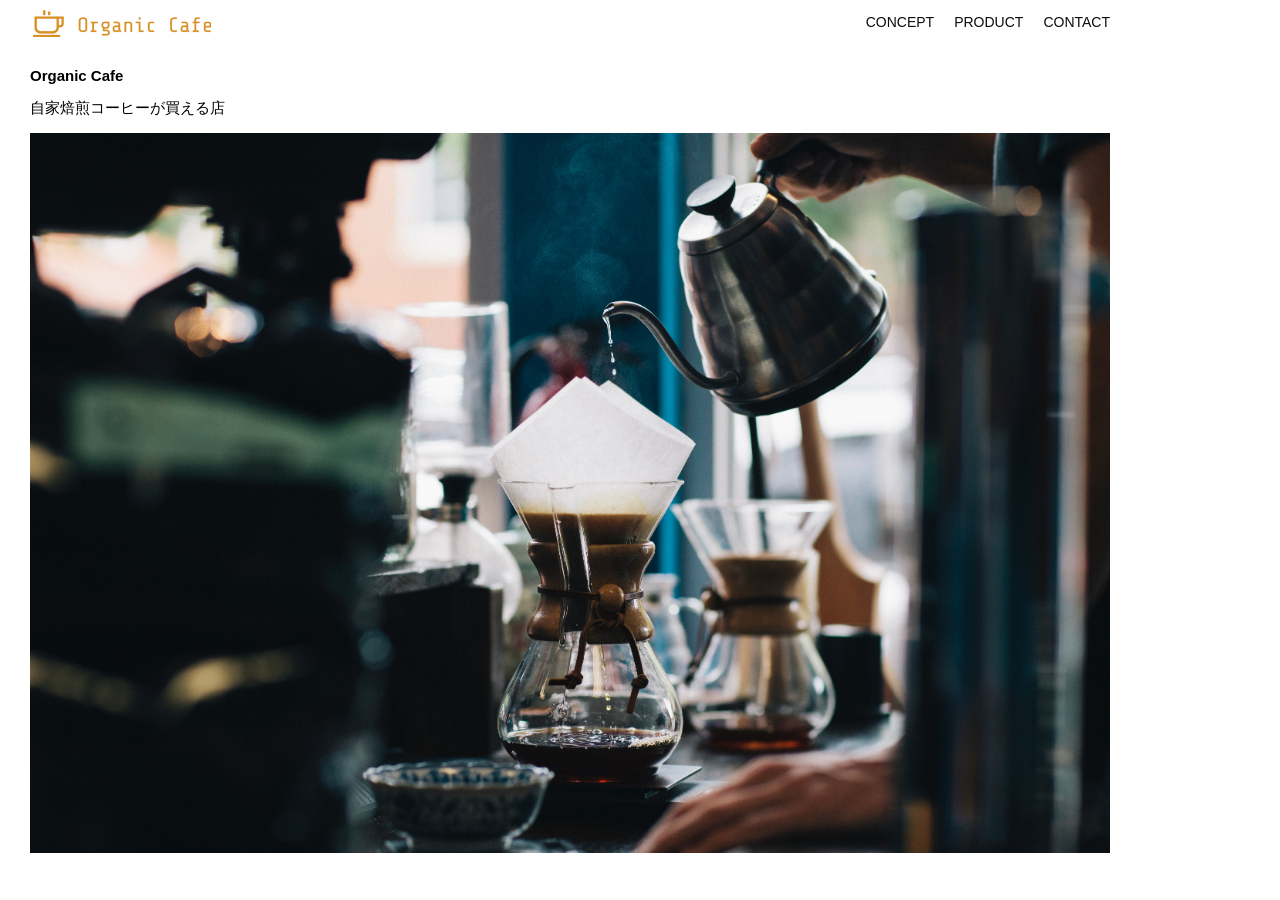
==== index.html @ 42299a13 "Add files via upload" ====
<!DOCTYPE html>
<html>
<head>
  <title>Organic Cafe</title>
  <meta charset="UTF-8">
  <meta name="viewport" content="width=device-width, initial-scale=1.0">
  <link rel="stylesheet" href="style.css">
</head>
<body>
  <!-- ヘッダー -->
   <header>
    <!-- ロゴ -->
     <a href="index.html" id="logo">
       <img src="images/logo.png" alt="トップページに戻る">
     </a>

       <!-- PC用ナビゲーション -->
    <nav id="nav-pc">
      <ul>
        <li><a href="index.html#concept">CONCEPT</a></li>
        <li><a href="index.html#product">PRODUCT</a></li>
        <li><a href="index.html#contact">CONTACT</a></li>
      </ul>
    </nav>

    <!-- スマホ用メニューボタン -->
     <button id="menu-sp" onclick="document.getElementById('nav-sp').style.display = 'block'">
      <img src="images/button-menu.png" alt="ナビゲーションを開く">
     </button>

     <!-- スマホ用ナビゲーション -->
      <nav id="nav-sp">
        <ul>
          <li>
            <img id="close" src="images/button-close.png" alt="ナビゲーションを閉じる" onclick="document.getElementById('nav-sp').style.display = 'none'">
          </li>
          <li>
            <a id="logo-sp" href="index.html" onclick="document.getElementById('nav-sp').style.display = 'none'">
              <img src="images/logo-sp.png" alt="トップページに戻る">
            </a>
          </li>
          <li>
            <a class="menu" href="index.html#concept" onclick="document.getElementById('nav-sp').style.display = 'none'">CONCEPT</a>
          </li>
          <li>
            <a class="menu" href="index.html#product" onclick="document.getElementById('nav-sp').style.display = 'none'">PRODUCT</a>
          </li>
          <li>
            <a class="menu" href="index.html#contact" onclick="document.getElementById('nav-sp').style.display = 'none'">CONTACT</a>
          </li>
        </ul>
      </nav>
   </header>
   <main>
    <article>
      <section id="main-visual">
        <div id="main-mesage">
          <h1>Organic Cafe</h1>
          <p>自家焙煎コーヒーが買える店</p>
        </div>
        <img src="images/main-image.jpg" alt="自家焙煎コーヒー">
      </section>
    </article>
   </main>
</body>
</html>
---- style.css ----
* {
  box-sizing: border-box;
}

p {
  font-size: 15px;
}

body {
  max-width: 1080px;
  margin: 0 30px 0 30px;
  font-family: "Source Sans Pro", "Hiragino Kaku Gothic ProN", Meiryo, Arial, sans-serif;
}

/* ヘッダー */
header {
  display: flex;
  justify-content: space-between;
}


/* ナビゲーションのレイアウト */
#nav-pc {
  font-size: 14px;
}

#nav-pc ul {
  display: flex;
  padding-left: 0;
}

#nav-pc li {
  list-style: none;
}

#nav-pc a{
  text-decoration: none;
  margin-left: 20px;
  color: #0d0d0d;
}

#nav-pc a:hover {
  text-decoration: underline;
}

/* メインビジュアル*/
#main-visual {
  position: relative;
}

#main-visual img {
  width: 100%;
}

#main-image {
  position: absolute;
}

h1 {
  font-size: 15px;
  font-weight: bold;
}

@media screen and (max-width: 767px) {

  body {
    min-width: 375px;
    margin: 0;
  }

  #nav-pc {
    display: none;
    }


#menu-sp {
  border: none;
  float: right;
  padding: 0;
}

#nav-sp {
  background-color: #ce933e;
  position: absolute;
  left: 0;
  top: 0;
  height: 100%;
  width: 100%;
  display: none;
  z-index: 100;
}

#nav-sp ul {
  padding-left: 0;
}

#nav-sp li {
  list-style: none;
  margin: 0;
  padding: 0;
}

#close {
  position: absolute;
  top: 20px;
  right: 20px;
}

#logo-sp {
  margin: 80px 0 30px 20px;
}

#nav-sp a {
  display: block;
}

#nav-sp a:visited {
  color: #ffffff;
}

#nav-sp a:hover {
  color: #ffffff;
  text-decoration: underline;
}

#nav-sp a :active {
  color: #ffffff;
}

#nav-sp .menu {
  text-decoration: none;
  display: block;
  margin: 0 20px 0 20px;
  height: 44px;
  font-size: 16px;
  background-image: url(images/arrow.png);
  background-repeat: no-repeat;
  background-position: right top;
}
}

@media screen and (min-width: 767px) {
  #menu-sp {
    display: none;
  }

  #nav-sp {
    display: none;
  }
}
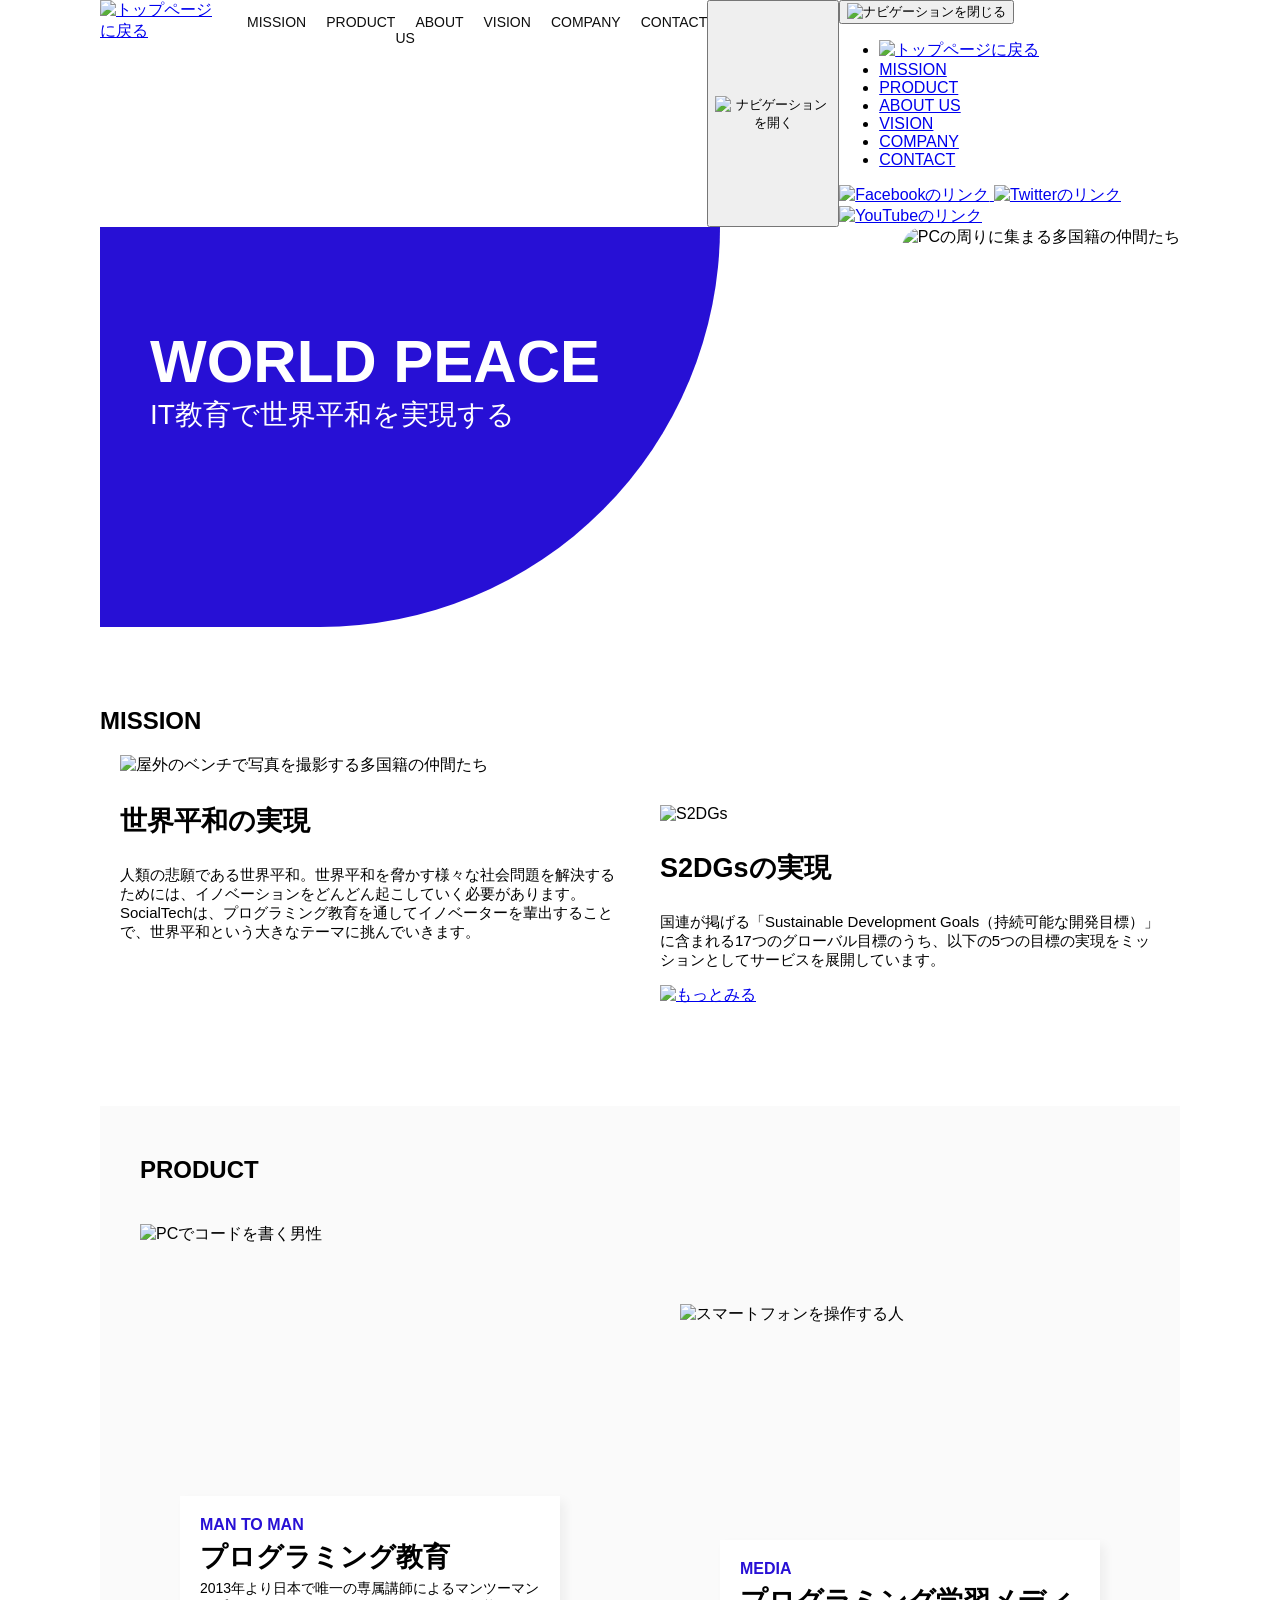
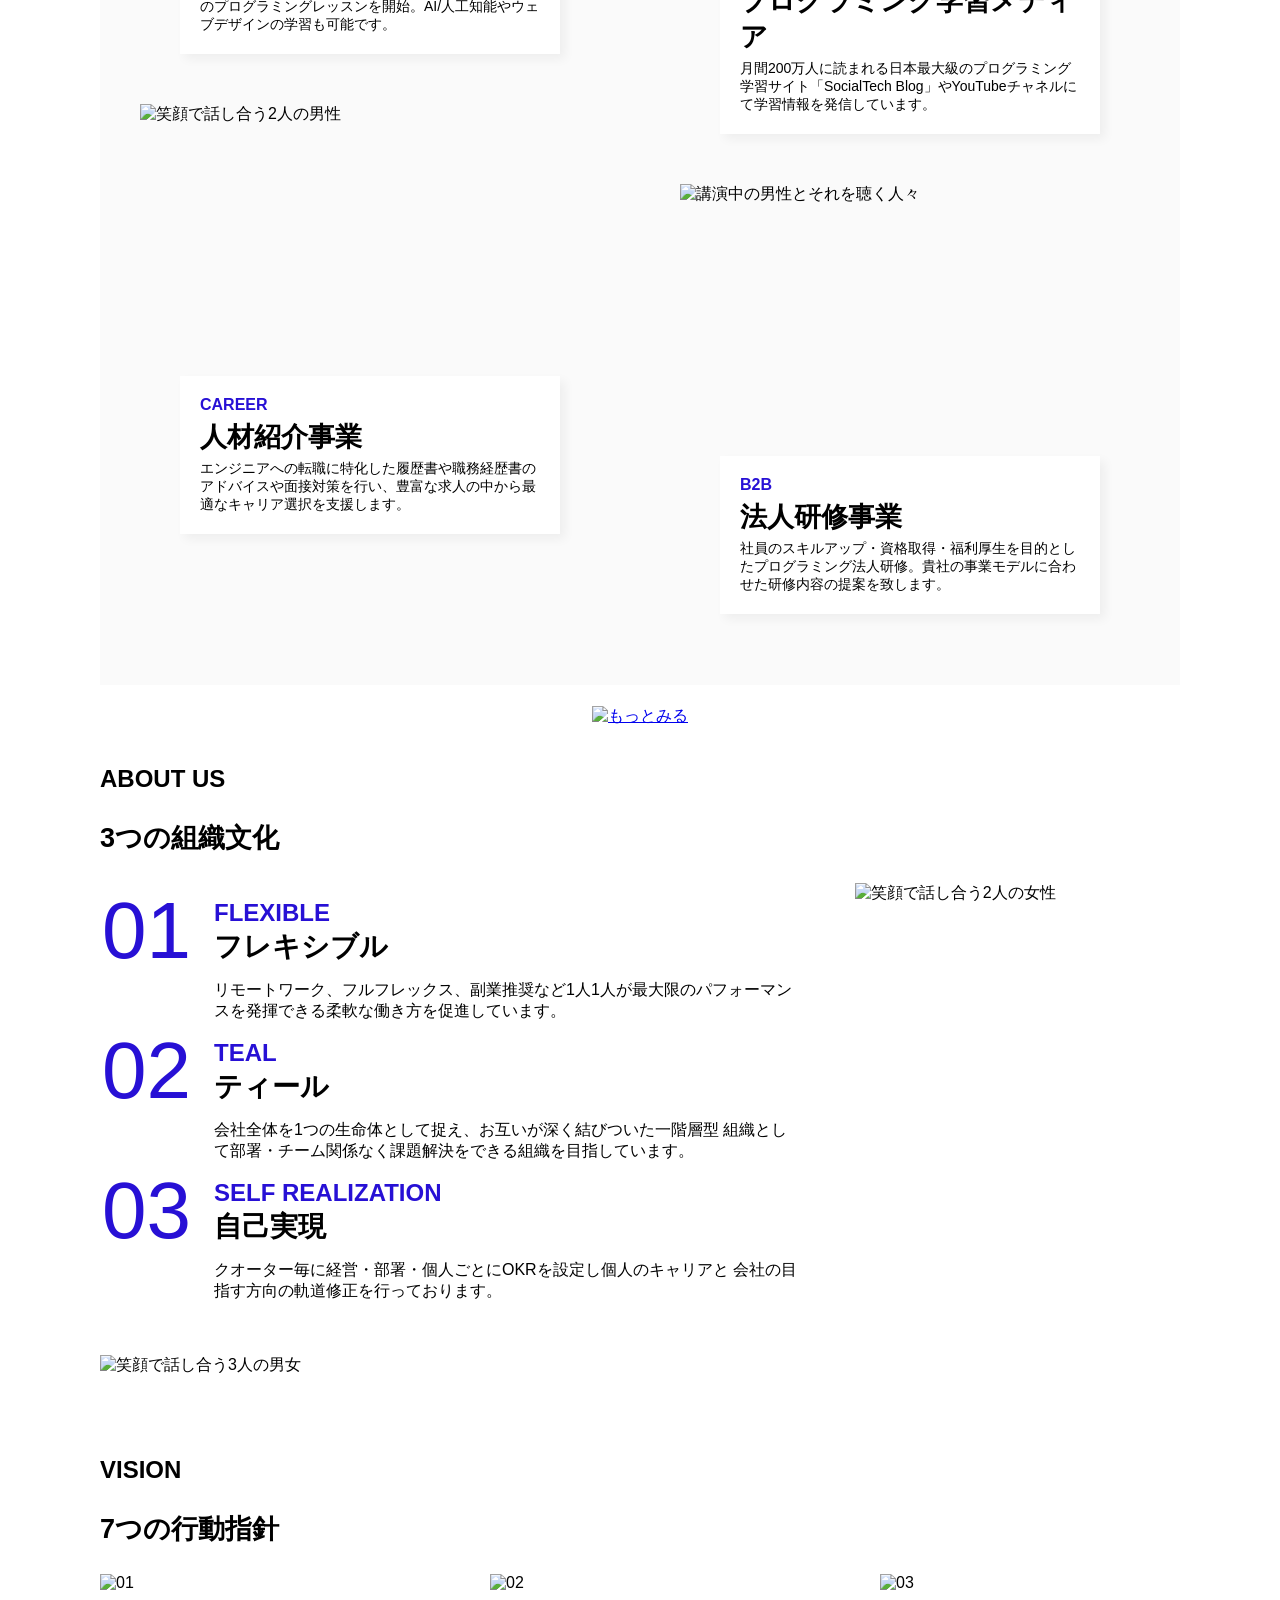
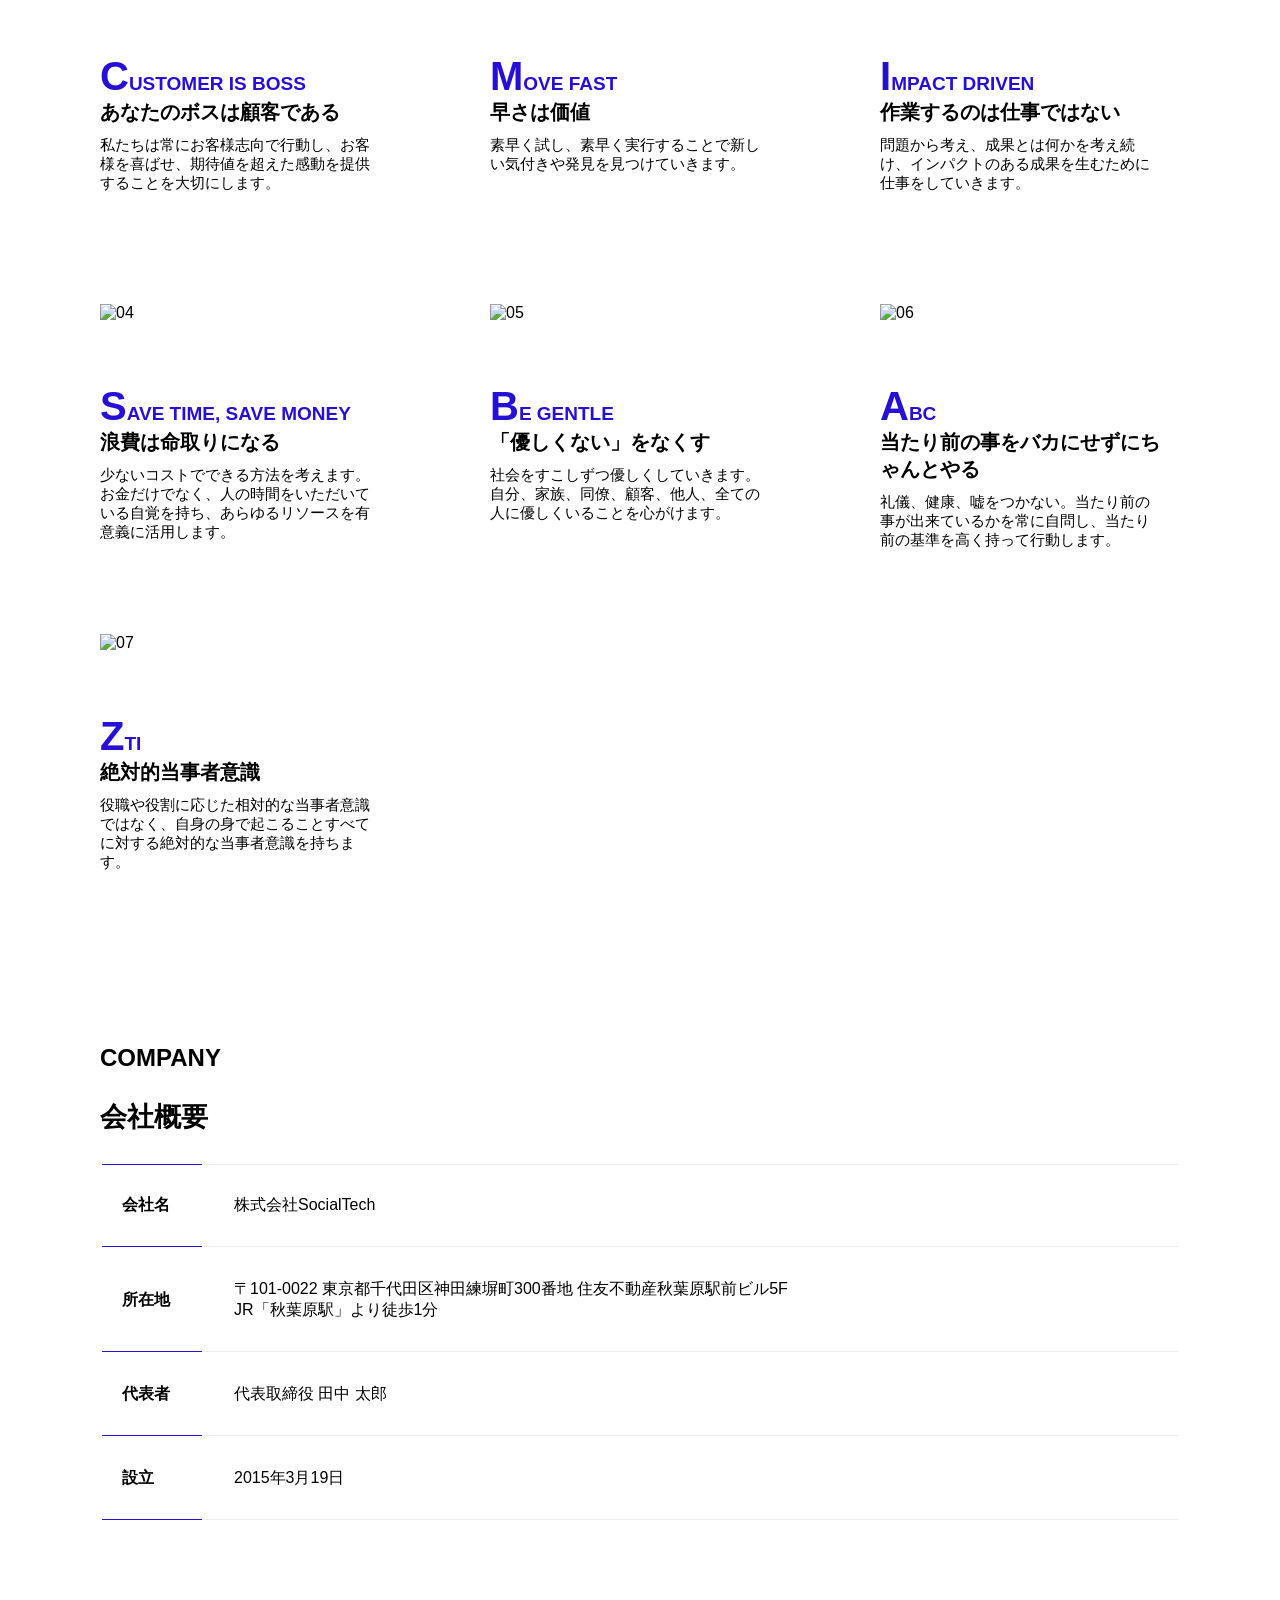
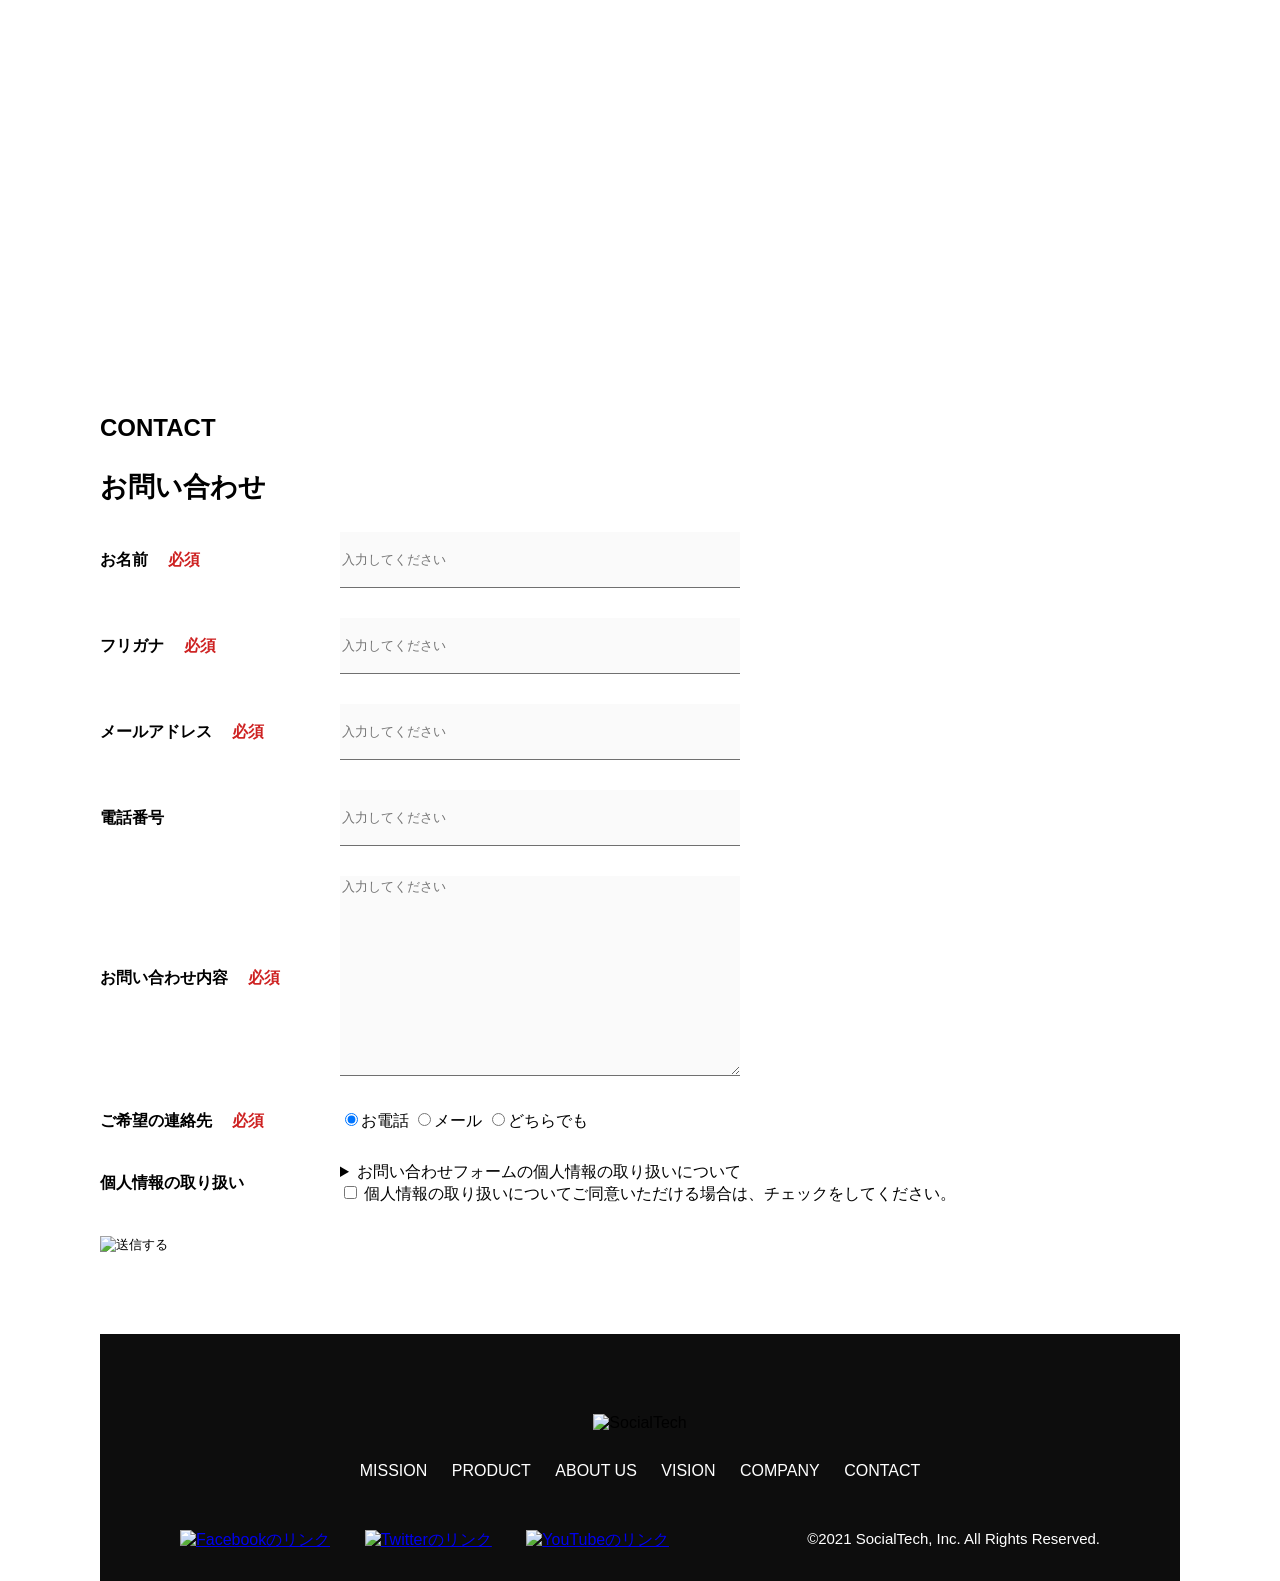
==== commit 2cb0a55f: "Add files via upload" ====
--- a/index.html
+++ b/index.html
@@ -1,66 +1,407 @@
 <!DOCTYPE html>
 <html>
-<head>
-  <title>Organic Cafe</title>
-  <meta charset="UTF-8">
-  <meta name="viewport" content="width=device-width, initial-scale=1.0">
-  <link rel="stylesheet" href="style.css">
-</head>
-<body>
-  <!-- ヘッダー -->
-   <header>
-    <!-- ロゴ -->
-     <a href="index.html" id="logo">
-       <img src="images/logo.png" alt="トップページに戻る">
-     </a>
+  <head>
+    <title>SocialTech</title>
+    <meta charset="UTF-8">
+    <meta name="description" content="SocialTechはEdTech業界のリーディングカンパニーを目指します。">
+    <meta name="viewport" content="width=device-width, initial-scale=1.0">
+    <link rel="stylesheet" href="style.css">
+  </head>
+  <body>
+    <!-- ヘッダー -->
+     <header>
+       <!-- ロゴ -->
+       <a href="index.html" id="logo">
+         <img src="images/logo.png" alt="トップページに戻る">
+       </a> 
 
        <!-- PC用ナビゲーション -->
-    <nav id="nav-pc">
-      <ul>
-        <li><a href="index.html#concept">CONCEPT</a></li>
-        <li><a href="index.html#product">PRODUCT</a></li>
-        <li><a href="index.html#contact">CONTACT</a></li>
-      </ul>
-    </nav>
+        <nav id="nav-pc">
+          <ul>
+            <li><a href="mission.html">MISSION</a></li>
+            <li><a href="product.html">PRODUCT</a></li>
+            <li><a href="index.html#aboutus">ABOUT US</a></li>
+            <li><a href="index.html#vision">VISION</a></li>
+            <li><a href="index.html#company">COMPANY</a></li>
+            <li><a href="index.html#contact">CONTACT</a></li>
+          </ul>
+        </nav>
 
-    <!-- スマホ用メニューボタン -->
-     <button id="menu-sp" onclick="document.getElementById('nav-sp').style.display = 'block'">
-      <img src="images/button-menu.png" alt="ナビゲーションを開く">
-     </button>
+        <!-- スマホ用メニューボタン -->
+       <button id="menu-sp" onclick="document.getElementById('nav-sp').style.display = 'block'">
+         <img src="images/button-menu.png" alt="ナビゲーションを開く">
+       </button>
+        <!-- スマホ用ナビゲーション -->
+       <div id="nav-sp">
+         <button id="close" onclick="document.getElementById('nav-sp').style.display = 'none'">
+           <img src="images/button-close.png" alt="ナビゲーションを閉じる">
+         </button>
+ 
+         <nav>
+           <ul>
+             <li>
+               <a id="logo-sp" href="index.html" onclick="document.getElementById('nav-sp').style.display = 'none'"><img src="images/logo-sp.png" alt="トップページに戻る"></a>
+             </li>
+             <li><a class="menu" href="mission.html" onclick="document.getElementById('nav-sp').style.display = 'none'">MISSION</a></li>
+             <li><a class="menu" href="product.html" onclick="document.getElementById('nav-sp').style.display = 'none'">PRODUCT</a></li>
+             <li><a class="menu" href="index.html#aboutus" onclick="document.getElementById('nav-sp').style.display = 'none'">ABOUT US</a></li>
+             <li><a class="menu" href="index.html#vision" onclick="document.getElementById('nav-sp').style.display = 'none'">VISION</a></li>
+             <li><a class="menu" href="index.html#company" onclick="document.getElementById('nav-sp').style.display = 'none'">COMPANY</a></li>
+             <li><a class="menu" href="index.html#contact" onclick="document.getElementById('nav-sp').style.display = 'none'">CONTACT</a></li>
+           </ul>
+         </nav>
+         <div id="sns">
+           <a href="https://www.facebook.com/sejuku2013">
+             <img src="images/button-facebook.png" alt="Facebookのリンク">
+           </a>
+           <a href="https://twitter.com/samuraijuku">
+             <img src="images/button-twitter.png" alt="Twitterのリンク">
+           </a>
+           <a href="https://www.youtube.com/channel/UCCFOQO5aDK0xXam4cUQXT8g">
+             <img src="images/button-youtube.png" alt="YouTubeのリンク">
+           </a>
+         </div>
+       </div>
+     </header>
+     <main>
+      <article>
+        <!-- メインビジュアル -->
+         <section id="main-visual">
+          <div id="main-message">
+              <h1>WORLD PEACE</h1>
+              <p>IT教育で世界平和を実現する</p>
+          </div>
+          <img src="images/index/index-main.png" alt="PCの周りに集まる多国籍の仲間たち">
+         </section>
+         <!--ミッション-->
+         <section id="mission">
+          <h2 class="index-h2">MISSION</h2>
+          <div id="mission-flex">
+             <div>
+               <img id="mission-photo" src="images/index/index-mission.png" alt="屋外のベンチで写真を撮影する多国籍の仲間たち">
+               <h3>世界平和の実現</h3>
+               <p>
+                 人類の悲願である世界平和。世界平和を脅かす様々な社会問題を解決するためには、イノベーションをどんどん起こしていく必要があります。SocialTechは、プログラミング教育を通してイノベーターを輩出することで、世界平和という大きなテーマに挑んでいきます。
+               </p>
+             </div>
+             <div>
+              <img id="s2dgs" src="images/index/s2dgs.png" alt="S2DGs">
+              <h3>S2DGsの実現</h3>
+              <p>国連が掲げる「Sustainable Development Goals（持続可能な開発目標）」に含まれる17つのグローバル目標のうち、以下の5つの目標の実現をミッションとしてサービスを展開しています。</p>
+              <a href="mission.html">
+                <img src="images/button-more.png" alt="もっとみる">
+              </a>
+             </div>
+          </div>
+         </section>
+        <!-- プロダクト -->
+      <section id="product">
+       <h2 class="index-h2">PRODUCT</h2>
+        <div class="product-flex">
+         <div id="product-left">
+             <div>
+               <img class="product-photo" src="images/index/index-mantoman.png" alt="PCでコードを書く男性">
+               <div class="product-explain">
+                 <span>MAN TO MAN</span>
+                 <h3>プログラミング教育</h3>
+                 <p>2013年より日本で唯一の専属講師によるマンツーマンのプログラミングレッスンを開始。AI/人工知能やウェブデザインの学習も可能です。</p>
+               </div>
+             </div>
+             <div>
+               <img class="product-photo" src="images/index/index-career.png" alt="笑顔で話し合う2人の男性">
+               <div class="product-explain">
+                 <span>CAREER</span>
+                 <h3>人材紹介事業</h3>
+                 <p>エンジニアへの転職に特化した履歴書や職務経歴書のアドバイスや面接対策を行い、豊富な求人の中から最適なキャリア選択を支援します。</p>
+               </div>
+             </div>
+         </div>
+         <div id="product-right">
+          <div>
+              <img class="product-photo" src="images/index/index-media.png" alt="スマートフォンを操作する人">
+              <div class="product-explain">
+                <span>MEDIA</span>
+                <h3>プログラミング学習メディア</h3>
+                <p>月間200万人に読まれる日本最大級のプログラミング学習サイト「SocialTech Blog」やYouTubeチャネルにて学習情報を発信しています。</p>
+              </div>
+            </div>
+            <div>
+              <img class="product-photo" src="images/index/index-b2b.png" alt="講演中の男性とそれを聴く人々">
+              <div class="product-explain">
+                <span>B2B</span>
+                <h3>法人研修事業</h3>
+                <p>社員のスキルアップ・資格取得・福利厚生を目的としたプログラミング法人研修。貴社の事業モデルに合わせた研修内容の提案を致します。</p>
+              </div>
+            </div>
+          </div>
+        </div>
+        <div id="product-more">
+          <a href="product.html">
+            <img src="images/button-more.png" alt="もっとみる">
+          </a>
+         </div>
+     </section>
+     <!-- ABOUT US -->
+       <section id="aboutus">
+         <h2 class="index-h2">ABOUT US</h2>
+         <h3>3つの組織文化</h3>
+         <div>
+          <table class="culture-table">
+            <tr>
+              <td class="culture-num">01</td>
+              <th><span class="culture-en">FLEXIBLE</span><br>フレキシブル</th>
+            </tr>
+            <tr>
+              <td>
+                <!--空のセル-->
+              </td>
+              <td class="culture-description">リモートワーク、フルフレックス、副業推奨など1人1人が最大限のパフォーマンスを発揮できる柔軟な働き方を促進しています。</td>
+            </tr>
+            <tr>
+              <td class="culture-num">02</td>
+              <th><span class="culture-en">TEAL</span><br>ティール</th>
+            </tr>
+            <tr>
+              <td>
+                <!--空のセル-->
+              </td>
+              <td class="culture-description">会社全体を1つの生命体として捉え、お互いが深く結びついた一階層型 組織として部署・チーム関係なく課題解決をできる組織を目指しています。</td>
+            </tr>
+            <tr>
+              <td class="culture-num">03</td>
+              <th><span class="culture-en">SELF REALIZATION</span><br>自己実現</th>
+            </tr>
+            <tr>
+              <td>
+                <!--空のセル-->
+              </td>
+              <td class="culture-description">クオーター毎に経営・部署・個人ごとにOKRを設定し個人のキャリアと 会社の目指す方向の軌道修正を行っております。</td>
+            </tr>
+          </table>
+           <img class="culture-img" src="images/index/index-aboutus1.png" alt="笑顔で話し合う2人の女性">
+         </div>
+         <img class="culture-img2" src="images/index/index-aboutus2.png" alt="笑顔で話し合う3人の男女">
+       </section>
+       <!-- VISION -->
+      <section id="vision">
+        <h2 class="index-h2">VISION</h2>
+        <h3>7つの行動指針</h3>
+        <div>
+              <div class="vision-box">
+               <img src="images/index/vision-01.png" alt="01">
+               <div>
+                 <h4>CUSTOMER IS BOSS</h4>
+                 <h5>あなたのボスは顧客である</h5>
+                 <p>私たちは常にお客様志向で行動し、お客様を喜ばせ、期待値を超えた感動を提供することを大切にします。</p>
+               </div>
+             </div>
+               <div class="vision-box">
+               <img src="images/index/vision-02.png" alt="02">
+               <div>
+                 <h4>MOVE FAST</h4>
+                 <h5>早さは価値</h5>
+                 <p>素早く試し、素早く実行することで新しい気付きや発見を見つけていきます。</p>
+               </div>
+             </div>
+             <div class="vision-box">
+               <img src="images/index/vision-03.png" alt="03">
+               <div>
+                 <h4>IMPACT DRIVEN</h4>
+                 <h5>作業するのは仕事ではない</h5>
+                 <p>問題から考え、成果とは何かを考え続け、インパクトのある成果を生むために仕事をしていきます。</p>
+               </div>
+             </div>
+             <div class="vision-box">
+               <img src="images/index/vision-04.png" alt="04">
+               <div>
+                 <h4>SAVE TIME, SAVE MONEY</h4>
+                 <h5>浪費は命取りになる</h5>
+                 <p>少ないコストでできる方法を考えます。お金だけでなく、人の時間をいただいている自覚を持ち、あらゆるリソースを有意義に活用します。</p>
+               </div>
+             </div>
+             <div class="vision-box">
+               <img src="images/index/vision-05.png" alt="05">
+               <div>
+                 <h4>BE GENTLE</h4>
+                 <h5>「優しくない」をなくす</h5>
+                 <p>社会をすこしずつ優しくしていきます。自分、家族、同僚、顧客、他人、全ての人に優しくいることを心がけます。</p>
+               </div>
+             </div>
+             <div class="vision-box">
+               <img src="images/index/vision-06.png" alt="06">
+               <div>
+                 <h4>ABC</h4>
+                 <h5>当たり前の事をバカにせずにちゃんとやる</h5>
+                 <p>礼儀、健康、嘘をつかない。当たり前の事が出来ているかを常に自問し、当たり前の基準を高く持って行動します。</p>
+               </div>
+             </div>
+             <div class="vision-box">
+               <img src="images/index/vision-07.png" alt="07">
+               <div>
+                 <h4>ZTI</h4>
+                 <h5>絶対的当事者意識</h5>
+                 <p>役職や役割に応じた相対的な当事者意識ではなく、自身の身で起こることすべてに対する絶対的な当事者意識を持ちます。</p>
+               </div>
+             </div>
+        </div>
+      </section>
+      <!-- COMPANY -->
+      <section id="company">
+        <h2 class="index-h2">COMPANY</h2>
+        <h3>会社概要</h3>
+           <table id="company-table">
+             <tr>
+               <th class="tableheader tableheader-first">会社名</th>
+               <td class="cell cell-first">株式会社SocialTech</td>
+             </tr>
+             <tr>
+               <th class="tableheader">所在地</th>
+               <td class="cell">〒101-0022 東京都千代田区神田練塀町300番地 住友不動産秋葉原駅前ビル5F<br>JR「秋葉原駅」より徒歩1分</td>
+             </tr>
+             <tr>
+               <th class="tableheader">代表者</th>
+               <td class="cell">代表取締役 田中 太郎</td>
+             </tr>
+             <tr>
+               <th class="tableheader">設立</th>
+               <td class="cell">2015年3月19日</td>
+             </tr>
+           </table>
+  <iframe 
+ src="https://www.google.com/maps/embed?pb=!1m18!1m12!1m3!1d3240.0688551336807!2d139.7720776771055!3d35.69992317258124!2m3!1f0!2f0!3f0!3m2!1i1024!2i768!4f13.1!3m3!1m2!1s0x60188fee13660e23%3A0x77137876edf742ac!2z5L2P5Y-L5LiN5YuV55Sj56eL6JGJ5Y6f6aeF5YmN44OT44Or!5e0!3m2!1sja!2sjp!4v1704858013291!5m2!1sja!2sjp" 
+ style="border: 0" allowfullscreen="" loading="lazy">
+ </iframe> 
+      </section>
+      <!-- お問い合わせフォーム -->
+      <section id="contact">
+        <h2 class="index-h2">CONTACT</h2>
+        <h3>お問い合わせ</h3>
+        <form>
+          <div>
+            <div class="contact-heading">
+              <label class="contact-label">お名前<span class="contact-span">必須</span></label>
+            </div>
+            <div>
+              <input type="text" name="name" placeholder="入力してください" class="contact-textbox">
+            </div>
+          </div>
+          <div>
+            <div class="contact-heading">
+              <label class="contact-label">フリガナ<span class="contact-span">必須</span></label>
+            </div>
+            <div>
+              <input type="text" name="hurigana" placeholder="入力してください" class="contact-textbox">
+            </div>
+          </div>
+          <div>
+            <div class="contact-heading">
+              <label class="contact-label">メールアドレス<span class="contact-span">必須</span></label>
+            </div>
+            <div>
+              <input type="text" name="email" placeholder="入力してください" class="contact-textbox">
+            </div>
+          </div>
+          <div>
+            <div class="contact-heading">
+              <label class="contact-label">電話番号</label>
+            </div>
+            <div>
+              <input type="text" name="tel" placeholder="入力してください" class="contact-textbox">
+            </div>
+          </div>
+          <div>
+            <div class="contact-heading">
+              <label class="contact-label">お問い合わせ内容<span class="contact-span">必須</span></label>
+            </div>
+            <div>
+              <textarea class="contact-textarea" placeholder="入力してください" name="message"></textarea>
+            </div>
+          </div>
+          <div>
+            <div class="contact-heading">
+              <label class="contact-label">ご希望の連絡先<span class="contact-span">必須</span></label>
+            </div>
+            <div>
+              <input class="radiobutton" type="radio" value="tel" name="contact" checked><label>お電話</label>
+              <input class="radiobutton" type="radio" value="mail" name="contact"><label>メール</label>
+              <input class="radiobutton" type="radio" value="both" name="contact"><label>どちらでも</label>
+            </div>
+          </div>
+            <div>
+               <div class="contact-heading">
+                 <label class="contact-label">個人情報の取り扱い</label>
+               </div>
+               <div>
+                 <details>
+                   <summary>お問い合わせフォームの個人情報の取り扱いについて</summary>
+                   <div>
+                     <dl>
+                       <dt>１．組織の名称又は氏名</dt>
+                       <dd>株式会社SocialTech</dd>
+                       <dt>２．個人情報保護管理者（若しくはその代理人）の氏名又は職名、所属及び連絡先</dt>
+                       <dd>
+                         <p>鈴木 一郎 コーポレート部</p>
+                         <p>メールアドレス：samurai@example.com</p>
+                         <p>TEL：03-1234-5678</p>
+                       </dd>
+                       <dt>３．個人情報の利用目的</dt>
+                       <dd>
+                         <ul>
+                           <li>本サービス及び本サービスに関連する情報の提供又はそれらに関する連絡のため</li>
+                           <li>ユーザーの本人確認のため</li>
+                           <li>当社サービスのご案内のため</li>
+                           <li>当社の商品等の広告または宣伝（電子メールによるものを含むものとします。）</li>
+                         </ul>
+                       </dd>
+                       <dt>４．個人情報の取り扱い業務の委託</dt>
+                       <dd>個人情報の取扱業務の全部または一部を外部に業務委託する場合があります。その際、弊社は、個人情報を適切に保護できる管理体制を敷き実行していることを条件として委託先を厳選したうえで、機密保持契約を委託先と締結し、お客様の個人情報を厳密に管理させます。</dd>
+                       <dt>５．個人情報の開示等の請求</dt>
+                       <dd>
+                         お客様は、弊社に対してご自身の個人情報の開示等（利用目的の通知、開示、内容の訂正・追加・削除、利用の停止または消去、第三者への提供の停止）に関して、当社問合わせ窓口に申し出ることができます。<br>
+                         その際、弊社はお客様ご本人を確認させていただいたうえで、合理的な期間内に対応いたします。<br>
+                         なお、個人情報に関する弊社問合わせ先は、次の通りです。
+                       </dd>
+                       <dd>
+                         <p>株式会社SocialTech　個人情報問合せ窓口</p>
+                         <p>〒150-0043　東京都千代田区神田練塀町300番地 住友不動産秋葉原駅前ビル5F</p>
+                         <p>メールアドレス：samurai@example.com　TEL：03-1234-5678</p>
+                       </dd>
+ 
+                       <dt>６．個人情報を提供されることの任意性について</dt>
+                       <dd>お客様がご自身の個人情報を弊社に提供されるか否かは、お客様のご判断によりますが、もしご提供されない場合には、適切なサービスが提供できない場合がありますので予めご了承ください。</dd>
+                     </dl>
+                   </div>
+                 </details>
+                 <input type="checkbox" name="agree">
+                 <span>個人情報の取り扱いについてご同意いただける場合は、チェックをしてください。</span>
+               </div>
+             </div>
+              <input type="image" src="images/button-submit.png" alt="送信する">
+        </form>
+      </section>
+      </article>
+     </main>
 
-     <!-- スマホ用ナビゲーション -->
-      <nav id="nav-sp">
-        <ul>
-          <li>
-            <img id="close" src="images/button-close.png" alt="ナビゲーションを閉じる" onclick="document.getElementById('nav-sp').style.display = 'none'">
-          </li>
-          <li>
-            <a id="logo-sp" href="index.html" onclick="document.getElementById('nav-sp').style.display = 'none'">
-              <img src="images/logo-sp.png" alt="トップページに戻る">
-            </a>
-          </li>
-          <li>
-            <a class="menu" href="index.html#concept" onclick="document.getElementById('nav-sp').style.display = 'none'">CONCEPT</a>
-          </li>
-          <li>
-            <a class="menu" href="index.html#product" onclick="document.getElementById('nav-sp').style.display = 'none'">PRODUCT</a>
-          </li>
-          <li>
-            <a class="menu" href="index.html#contact" onclick="document.getElementById('nav-sp').style.display = 'none'">CONTACT</a>
-          </li>
-        </ul>
-      </nav>
-   </header>
-   <main>
-    <article>
-      <section id="main-visual">
-        <div id="main-mesage">
-          <h1>Organic Cafe</h1>
-          <p>自家焙煎コーヒーが買える店</p>
-        </div>
-        <img src="images/main-image.jpg" alt="自家焙煎コーヒー">
-      </section>
-    </article>
-   </main>
-</body>
+     <footer>
+      <div id="footer-logo">
+        <img src="images/logo-sp.png" alt="SocialTech">
+      </div>
+      <div id="footer-link">
+        <a href="mission.html">MISSION</a>
+        <a href="product.html">PRODUCT</a>
+        <a href="index.html#aboutus">ABOUT US</a>
+        <a href="index.html#vision">VISION</a>
+        <a href="index.html#company">COMPANY</a>
+        <a href="index.html#contact">CONTACT</a>
+      </div>
+       <div id="sns-footer">
+         <div class="sns-btns">
+           <a href="https://www.facebook.com/sejuku2013"><img src="images/button-facebook.png" alt="Facebookのリンク"></a>
+           <a href="https://twitter.com/samuraijuku"><img src="images/button-twitter.png" alt="Twitterのリンク"></a>
+           <a href="https://www.youtube.com/channel/UCCFOQO5aDK0xXam4cUQXT8g"><img src="images/button-youtube.png" alt="YouTubeのリンク"></a>
+         </div>
+         <p id="copyright">&copy;2021 SocialTech, Inc. All Rights Reserved.</p>
+       </div>
+    </footer>
+  </body>
 </html>
--- a/style.css
+++ b/style.css
@@ -1,3 +1,4 @@
+/* PC、スマホ共通スタイル */
 * {
   box-sizing: border-box;
 }
@@ -8,7 +9,7 @@
 
 body {
   max-width: 1080px;
-  margin: 0 30px 0 30px;
+  margin: 0 auto 0 auto;
   font-family: "Source Sans Pro", "Hiragino Kaku Gothic ProN", Meiryo, Arial, sans-serif;
 }
 
@@ -18,7 +19,6 @@
   justify-content: space-between;
 }
 
-
 /* ナビゲーションのレイアウト */
 #nav-pc {
   font-size: 14px;
@@ -30,121 +30,518 @@
 }
 
 #nav-pc li {
-  list-style: none;
-}
-
-#nav-pc a{
+ list-style: none;
+}
+
+/* ナビゲーションのリンクの装飾設定 */
+#nav-pc a {
   text-decoration: none;
   margin-left: 20px;
   color: #0d0d0d;
 }
 
 #nav-pc a:hover {
-  text-decoration: underline;
+  text-decoration: underline; 
 }
 
 /* メインビジュアル*/
 #main-visual {
   position: relative;
-}
-
-#main-visual img {
-  width: 100%;
-}
-
-#main-image {
+  height: 400px;
+}
+
+#main-message {
   position: absolute;
-}
-
-h1 {
-  font-size: 15px;
-  font-weight: bold;
-}
-
-@media screen and (max-width: 767px) {
-
-  body {
-    min-width: 375px;
-    margin: 0;
-  }
-
-  #nav-pc {
-    display: none;
-    }
-
-
-#menu-sp {
-  border: none;
-  float: right;
-  padding: 0;
-}
-
-#nav-sp {
-  background-color: #ce933e;
-  position: absolute;
+  top: 0;
   left: 0;
-  top: 0;
+  background-color: #2710d5;
+  color: #ffffff;
+  border-radius: 0 0 476px 0;
+  max-width: 620px;
   height: 100%;
   width: 100%;
-  display: none;
-  z-index: 100;
-}
-
-#nav-sp ul {
-  padding-left: 0;
-}
-
-#nav-sp li {
-  list-style: none;
-  margin: 0;
-  padding: 0;
-}
-
-#close {
+  z-index: 11;
+}
+
+#main-message > h1 {
+  font-size: 60px;
+  margin: 100px 0 0 50px;
+}
+#main-message > p {
+  font-size: 28px;
+  margin: 0 0 0 50px;
+}
+
+#main-visual > img {
+  max-width: 620px;
+  border-radius: 476px 0 0 0;
   position: absolute;
-  top: 20px;
-  right: 20px;
-}
-
-#logo-sp {
-  margin: 80px 0 30px 20px;
-}
-
-#nav-sp a {
-  display: block;
-}
-
-#nav-sp a:visited {
-  color: #ffffff;
-}
-
-#nav-sp a:hover {
-  color: #ffffff;
-  text-decoration: underline;
-}
-
-#nav-sp a :active {
-  color: #ffffff;
-}
-
-#nav-sp .menu {
-  text-decoration: none;
-  display: block;
-  margin: 0 20px 0 20px;
-  height: 44px;
-  font-size: 16px;
-  background-image: url(images/arrow.png);
-  background-repeat: no-repeat;
-  background-position: right top;
-}
-}
-
-@media screen and (min-width: 767px) {
-  #menu-sp {
-    display: none;
+  top: 0;
+  right: 0;
+  z-index: 10;
+ }
+
+ /* 見出し */
+ h2 {
+   margin: 40px 0 0 0; }
+ 
+ h2::after {
+   content: url("images/line.png");
+   margin-left: 10px;
+ }
+ 
+ h3 {
+   font-size: 27px;
+ }
+
+ /* ミッション */
+ #mission {
+   margin: 80px auto 80px auto;
+ }
+ 
+ #mission-flex {
+   display: flex;
+ }
+
+ #mission-flex > div {
+   width: 50%;
+   margin: 20px;
+ }
+ 
+ #mission-photo {
+   width: 100%;
+ }
+ 
+ #s2dgs {
+   margin-top: 50px;
+   width: 100%;
+ }
+
+ /* プロダクト */
+ #product {
+   background-color: #fafafa;
+   margin: 80px 0 80px 0;
+   padding: 10px 40px 0px 40px;
+ }
+ 
+ /* 外枠 */
+ #product .product-flex {
+   margin-top: 40px;
+   display: flex;
+ }
+ 
+ /* 左のカラム */
+ #product-left {
+   width: 50%;
+   margin-right: 20px;
+ }
+ 
+ /* 右のカラム */
+ #product-right {
+   width: 50%;
+   margin-left: 20px;
+   margin-top: 80px;
+ }
+ 
+ /* 画像＋説明の枠 */
+ #product-left > div {
+   position: relative;
+   height: 480px;
+   margin-right: 20px;
+ }
+ #product-right > div {
+   position: relative;
+   height: 480px;
+   margin-left: 20px;
+ }
+
+ /* 画像 */
+ .product-photo {
+   width: 100%;
+ }
+
+ /* 説明文の枠 */
+ .product-explain {
+   background-color: #ffffff;
+   position: absolute;
+   left: 0;
+   bottom: 50px;
+   margin: 0 40px 0 40px;
+   padding: 20px;
+   box-shadow: 5px 5px 10px rgba(0, 0, 0, 0.05);
+ }
+ 
+ /* 説明文の英語 */
+ .product-explain > span {
+   color: #2710d5;
+   font-weight: bold;
+   font-size: 16px;
+   margin: 0;
+ }
+ 
+ /* 説明文の見出し */
+ .product-explain > h3 {
+   margin: 5px 0 5px 0;
+ }
+ 
+ /* 説明文 */
+ .product-explain > p {
+   font-size: 14px;
+   margin: 0;
+ }
+ 
+ /* もっと見るボタン */
+ #product-more {
+   text-align: center;
+ }
+ 
+ #product-more a {
+   position: relative;
+   bottom: -42px;
+ }
+
+ /* ABOUT US */
+ #aboutus {
+   margin: 80px auto 80px auto;
+ }
+ 
+ /* 3つの組織文化と画像を入れる枠 */
+ #aboutus > div {
+   display: flex;
+ }
+
+ /* 画像 */
+ .culture-img {
+   width: 50%;
+   align-self: flex-start;
+ }
+ 
+ .culture-img2 {
+   margin-top: 50px;
+   width: 100%;
+ }
+
+ /* 3つの組織文化の表 */
+ .culture-table {
+   margin-right: 50px;
+ }
+
+ /* 番号 */
+ .culture-num {
+   font-size: 80px;
+   color: #2710d5;
+   padding: 0 20px 0 0;
+ }
+
+ /* 見出し */
+ .culture-table th {
+   text-align: left;
+   font-size: 28px;
+   font-weight: bold;
+ }
+
+ /* 組織文化英語 */
+ .culture-en {
+   color: #2710d5;
+   font-size: 24px;
+ }
+
+ /* 説明文 */
+ .culture-description {
+   margin: 0;
+ }
+
+ /* ビジョン */
+ #vision {
+   margin: 80px auto 80px auto;
+ }
+ 
+ /* セクション内の外枠*/
+ #vision > div {
+   display: flex;
+   justify-content: space-between;
+   flex-wrap: wrap;
+ }
+ 
+ /*7つの行動指針の枠*/
+ .vision-box {
+   width: 300px;
+   height: 300px;
+   margin-bottom: 30px;
+   position: relative;
+ }
+
+ .vision-box > img {
+   width: 100%;
+   position: relative;
+   z-index: 30;
+ }
+ 
+ .vision-box > div {
+   position: absolute;
+   top: 0;
+   left: 0;
+   z-index: 31;
+   margin-right: 20px;
+ }
+ 
+ .vision-box > div > h4 {
+   color: #2710d5;
+   font-size: 19px;
+   margin: 80px 0 0 0;
+ }
+ 
+ .vision-box > div > h4::first-letter {
+   font-size: 40px;
+ }
+ 
+ .vision-box > div > h5 {
+   font-size: 20px;
+   margin: 0 0 0 0;
+ }
+ 
+ .vision-box > div > p {
+   margin: 10px 0 0 0;
+ }
+
+ /* 会社概要 */
+ #company {
+   margin: 80px auto 80px auto;
+ }
+
+ #company-table {
+   width: 100%;
+ }
+ 
+ .tableheader {
+   text-align: left;
+   padding: 20px;
+   border-bottom-color: #2710d5;
+   border-bottom-width: 1px;
+   border-bottom-style: solid;
+   width: 100px;
+ }
+ 
+ .tableheader-first {
+   border-top-color: #2710d5;
+   border-top-width: 1px;
+   border-top-style: solid;
+ }
+ 
+ .cell {
+   padding: 30px;
+   border-bottom-color: #ececec;
+   border-bottom-width: 1px;
+   border-bottom-style: solid;
+ }
+ 
+ .cell-first {
+   border-top-color: #ececec;
+   border-top-width: 1px;
+   border-top-style: solid;
+ }
+
+ #company > iframe {
+   width: 100%;
+   height: 368px;
+   margin-top: 40px;
+ }
+
+ /* お問い合わせ */
+ #contact {
+   margin: 80px auto 80px auto;
+ }
+ 
+ /* 外枠 */
+ #contact > form > div {
+   display: flex;
+   flex-direction: row;
+   flex-wrap: wrap;
+   padding-bottom: 30px;
+ }
+
+ /* 左列の見出し */
+ .contact-heading {
+   width: 240px;
+   align-self: center;
+ }
+ /* 見出しのラベル */
+ .contact-label {
+   font-weight: bold;
+ }
+ /* 必須 */
+ .contact-span {
+   color: #ce2222;
+   margin: 0 0 0 20px;
+   font-weight: bold;
+ }
+
+ /* テキストボックス */
+ .contact-textbox {
+   border-top: 0px;
+   border-left: 0px;
+   border-right: 0px;
+   border-bottom-width: 1px;
+   border-bottom-color: #707070;
+   border-style: solid;
+   background-color: #fafafa;
+   width: 400px;
+   height: 56px;
+ }
+ 
+ /* お問い合わせ内容のテキストエリア */
+ .contact-textarea {
+   border-top: 0px;
+   border-left: 0px;
+   border-right: 0px;
+   border-bottom-width: 1px;
+   border-bottom-color: #707070;
+   background-color: #fafafa;
+   width: 400px;
+   height: 200px;
+}
+
+ /* 個人情報の取り扱い */
+ #contact dt {
+   font-weight: bold;
+ }
+ 
+ #contact dd {
+   margin: 0 0 16px 0;
+ }
+ 
+ #contact dd p {
+   margin: 0;
+ }
+ 
+ #contact dd ul {
+   padding-left: 0;
+ }
+ 
+ #contact dd li {
+   margin-bottom: 0;
+   list-style: none;
+ }
+
+ /* フッター */
+ footer {
+   background-color: #0d0d0d;
+   text-align: center;
+   padding: 80px 80px 30px 80px;
+ }
+ 
+ #footer-logo {
+   margin-bottom: 30px;
+ }
+
+ #footer-link {
+   margin-bottom: 50px;
+ }
+ 
+ #footer-link > a {
+   text-decoration: none;
+   margin: 10px;
+   color: #ffffff;
+ }
+ 
+ #footer-link > a:hover {
+   text-decoration: underline;
+ }
+
+ #sns-footer {
+   display: flex;
+   justify-content: space-between;
+ }
+ 
+ #sns-footer a {
+   margin-right: 30px;
+ }
+ 
+ #copyright {
+   color: #ffffff;
+   margin: 0;
+ }
+
+ /*====================
+  スマートフォン用のスタイル
+ =====================*/
+ @media screen and (max-width: 767px) {
+   /* PC用ナビゲーション非表示 */
+   #nav-pc {
+     display: none;
+   }
+ 
+   /* ハンバーガーメニュー */
+   #menu-sp {
+     display: block;
+     background-color: transparent;
+     float: right;
+     padding: 0;
+     border: none;
+   }
+ 
+   /* スマホ用ナビゲーションの表示切替*/
+   /* 初期状態、レイアウトと非表示設定 */
+   #nav-sp {
+     background-color: #2710d5;
+     position: fixed;
+     left: 0;
+     top: 0;
+     height: 100%;
+     width: 100%;
+     display: none;
+     z-index: 100;
+   }
+
+   /* ×ボタン */
+   #close {
+     position: absolute;
+     top: 20px;
+     right: 20px;
+     background-color: transparent;
+     border: none;
+   }
+ 
+   #nav-sp nav ul {
+     padding-left: 0;
+   }
+ 
+   #nav-sp nav li {
+     list-style: none;
+   }
+ 
+   /* ナビゲーションメニュー用ロゴ */
+   #logo-sp {
+     margin: 80px 0 30px 20px;
+   } 
+
+    /* ナビゲーションのリンクの装飾設定 */
+  #nav-sp nav a {
+    display: block;
+    color: #ffffff;
   }
-
-  #nav-sp {
-    display: none;
-  }
-}+ 
+  #nav-sp nav a:hover {
+     text-decoration: underline;
+   }
+ 
+   #nav-sp .menu {
+     text-decoration: none;
+     margin: 0 20px 0 20px;
+     height: 44px;
+     font-size: 16px;
+     background-image: url("images/arrow.png");
+     background-repeat: no-repeat;
+     background-position: right top;
+   }
+
+    #sns {
+    position: absolute;
+    bottom: 20px;
+    left: 20px;
+   }
+
+   #sns > a {
+    margin-right: 30px;
+   }
+   }
